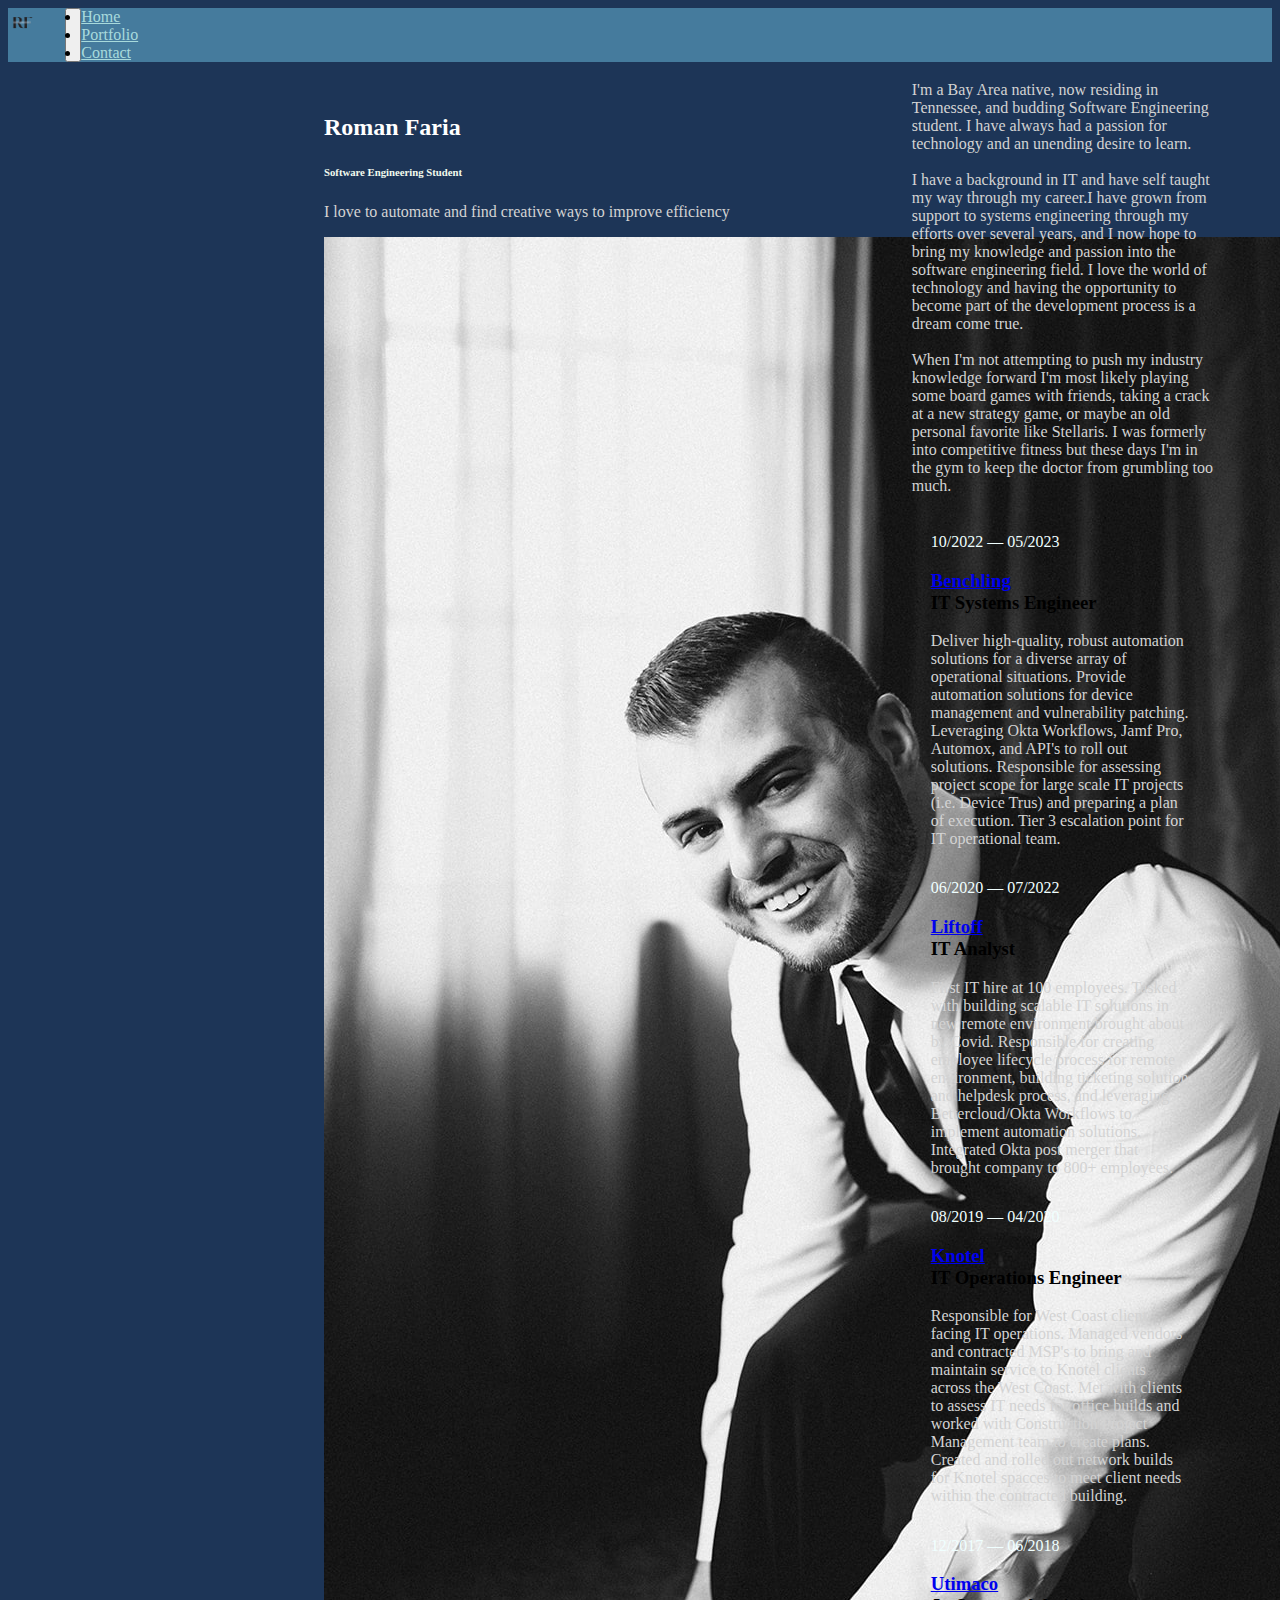
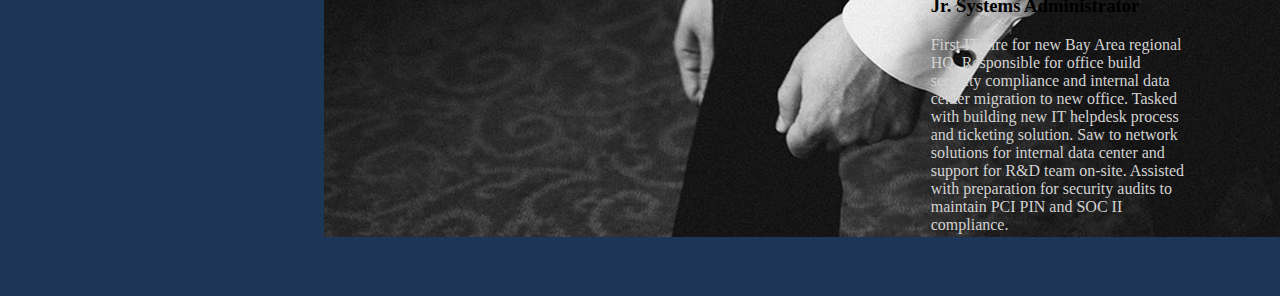
==== home-cv-page.html @ 24053e3f "first commit" ====
<!DOCTYPE html>
<html lang="en">
<head>
  <meta charset="UTF-8">
  <meta name="viewport" content="width=device-width, initial-scale=1.0">
  <title>Bootstrap Site</title>
  <link rel="stylesheet" href="https://stackpath.bootstrapcdn.com/bootstrap/5.0.0-alpha1/css/bootstrap.min.css" integrity="sha384-r4NyP46KrjDleawBgD5tp8Y7UzmLA05oM1iAEQ17CSuDqnUK2+k9luXQOfXJCJ4I" crossorigin="anonymous">
  <script src="https://cdn.jsdelivr.net/npm/popper.js@1.16.0/dist/umd/popper.min.js" integrity="sha384-Q6E9RHvbIyZFJoft+2mJbHaEWldlvI9IOYy5n3zV9zzTtmI3UksdQRVvoxMfooAo" crossorigin="anonymous"></script>
  <script src="https://stackpath.bootstrapcdn.com/bootstrap/5.0.0-alpha1/js/bootstrap.min.js" integrity="sha384-oesi62hOLfzrys4LxRF63OJCXdXDipiYWBnvTl9Y9/TRlw5xlKIEHpNyvvDShgf/" crossorigin="anonymous"></script>
  <link rel="stylesheet" href="index.css">
</head>
    <nav id="navbar-container" class="navbar navbar-expand-sm">
        <div class="container-fluid">
            <a class="navbar-brand" href="index.html"><img src="logo-images/RF (1).png" width="50%"></a>
            <button class="navbar-toggler" type="button" data-toggle="collapse" data-target="#navbarID"
                aria-controls="navbarID" aria-expanded="false" aria-label="Toggle navigation">
                <span class="navbar-toggler-icon"></span>
            </button>
            <div class="collapse navbar-collapse" id="navbarID">
                <div class="navbar-nav">
                    <li class="nav-item">
                        <a class="nav-link" aria-current="page" href="home-page.html">Home</a>
                    </li>
                    
                    <li class="nav-item">
                        <a class="nav-link" aria-current="page" href="portfolio.html">Portfolio</a>
                    </li>
                    <li class="nav-item">
                        <a class="nav-link" aria-current="page" href="contact.html">Contact</a>
                    </li>
                    
                </div>
            </div>
        </div>
    </nav>
<body id="body">
    <section class="content-container">
        <div id="sidebar">
            <h2>Roman Faria</h2>
            <h6 class="mt-3 text-lg font-medium tracking-tight text-slate-200 sm:text-xl">Software Engineering Student</h6>
            <p>I love to automate and find creative ways to improve efficiency</p>
            <img src="images/36.jpg" class="img-fluid" alt="profile photo">
            
        </div>
        <div id="cv-content">
            <p class="intro-text">
                I'm a Bay Area native, now residing in Tennessee, and budding Software Engineering student. I have always had a passion for technology and an unending desire to learn.
                <br><br>
                I have a background in IT and have self taught my way through my career.I have grown from support to systems engineering through my efforts over several years, and I now hope to bring my knowledge and passion into the software engineering field. I love the world of technology and having the opportunity to become part of the development process is a dream come true.
                <br><br>
                When I'm not attempting to push my industry knowledge forward I'm most likely playing some board games with friends, taking a crack at a new strategy game, or maybe an old personal favorite like Stellaris. I was formerly into competitive fitness but these days I'm in the gym to keep the doctor from grumbling too much.
            </p>
            <section class="experience">
               <div class="text-sm-center lh-base font-normal text-none text-decoration-none text-reset">
                    <div>
                    
                        <div class="group relative grid pb-1 transition-all sm:grid-cols-8 sm:gap-8 md:gap-4 lg:hover:!opacity-100 lg:group-hover/list:opacity-50">
                            <div class="absolute -inset-x-4 -inset-y-4 z-0 hidden rounded-md transition motion-reduce:transition-none lg:-inset-x-6 lg:block lg:group-hover:bg-slate-800/50 lg:group-hover:shadow-[inset_0_1px_0_0_rgba(148,163,184,0.1)] lg:group-hover:drop-shadow-lg">

                        </div>
                            <header  class="date">10/2022 — 05/2023</header>
                            <div class="z-10 sm:col-span-6">
                                <h3 class="font-medium leading-snug text-slate-200">
                                <div>
                                    <a class="inline-flex items-baseline font-medium leading-tight text-slate-200   hover:text-teal-300 focus-visible:text-teal-300 undefined group/link text-base" href="https://benchling.com" target="_blank" rel="noreferrer" aria-label="Benchling">
                                        <span class="absolute -inset-x-4 -inset-y-2.5 hidden rounded md:-inset-x-6 md:-inset-y-4 lg:block"></span>
                                        <span><!-- --> 
                                            <span class="inline-block">Benchling</span>
                                        </span>
                                    </a>
                                </div>
                            <div>
                                <div id="IT-Systems-Engineer" class="text-slate-500">IT Systems Engineer</div>
                            </div>
                            
                        </h3>
                        <p class="mt-2 text-sm leading-normal">Deliver high-quality, robust automation solutions for a diverse array of operational situations. Provide automation solutions for device management and vulnerability patching. Leveraging Okta Workflows, Jamf Pro, Automox, and API's to roll out solutions. Responsible for assessing project scope for large scale IT projects (i.e. Device Trus) and preparing a plan of execution. Tier 3 escalation point for IT operational team.</p>
                        
                        
                    </div>
               </div>
               <div id="liftoff-container" class="text-sm-center lh-base font-normal text-none text-decoration-none text-reset">
                <div>
                
                    <div class="group relative grid pb-1 transition-all sm:grid-cols-8 sm:gap-8 md:gap-4 lg:hover:!opacity-100 lg:group-hover/list:opacity-50">
                        <div class="absolute -inset-x-4 -inset-y-4 z-0 hidden rounded-md transition motion-reduce:transition-none lg:-inset-x-6 lg:block lg:group-hover:bg-slate-800/50 lg:group-hover:shadow-[inset_0_1px_0_0_rgba(148,163,184,0.1)] lg:group-hover:drop-shadow-lg">

                    </div>
                        <header class="date">06/2020 — 07/2022</header>
                        <div class="z-10 sm:col-span-6">
                            <h3 class="font-medium leading-snug text-slate-200">
                            <div>
                                <a class="inline-flex items-baseline font-medium leading-tight text-slate-200   hover:text-teal-300 focus-visible:text-teal-300 undefined group/link text-base" href="https://liftoff.io" target="_blank" rel="noreferrer" aria-label="Liftoff">
                                    <span class="absolute -inset-x-4 -inset-y-2.5 hidden rounded md:-inset-x-6 md:-inset-y-4 lg:block"></span>
                                    <span><!-- --> 
                                        <span class="inline-block">Liftoff</span>
                                    </span>
                                </a>
                            </div>
                        <div>
                            <div class="text-slate-500">IT Analyst</div>
                        </div>
                        
                    </h3>
                    <p class="mt-2 text-sm leading-normal">First IT hire at 100 employees. Tasked with building scalable IT solutions in new remote environment brought about by Covid. Responsible for creating employee lifecycle process for remote environment, building ticketing solution and helpdesk process, and leveraging Bettercloud/Okta Workflows to implement automation solutions. Integrated Okta post merger that brought company to 800+ employees.</p>
                    
                    
                </div>
           </div>
           <div id="knotel-container" class="text-sm-center lh-base font-normal text-none text-decoration-none text-reset">
            <div>
            
                <div class="group relative grid pb-1 transition-all sm:grid-cols-8 sm:gap-8 md:gap-4 lg:hover:!opacity-100 lg:group-hover/list:opacity-50">
                    <div class="absolute -inset-x-4 -inset-y-4 z-0 hidden rounded-md transition motion-reduce:transition-none lg:-inset-x-6 lg:block lg:group-hover:bg-slate-800/50 lg:group-hover:shadow-[inset_0_1px_0_0_rgba(148,163,184,0.1)] lg:group-hover:drop-shadow-lg">

                </div>
                    <header class="date">08/2019 — 04/2020</header>
                    <div class="z-10 sm:col-span-6">
                        <h3 class="font-medium leading-snug text-slate-200">
                        <div>
                            <a class="inline-flex items-baseline font-medium leading-tight text-slate-200   hover:text-teal-300 focus-visible:text-teal-300 undefined group/link text-base" href="https://knotel.com" target="_blank" rel="noreferrer" aria-label="Knotel">
                                <span class="absolute -inset-x-4 -inset-y-2.5 hidden rounded md:-inset-x-6 md:-inset-y-4 lg:block"></span>
                                <span><!-- --> 
                                    <span class="inline-block">Knotel</span>
                                </span>
                            </a>
                        </div>
                    <div>
                        <div class="text-slate-500">IT Operations Engineer</div>
                    </div>
                    
                </h3>
                <p class="mt-2 text-sm leading-normal">Responsible for West Coast client facing IT operations. Managed vendors and contracted MSP's to bring and maintain service to Knotel clients across the West Coast. Met with clients to assess IT needs for office builds and worked with Construction Project Management team to create plans. Created and rolled out network builds for Knotel spacces to meet client needs within the contracted building.</p>
                
                
            </div>
       </div>
       <div id="utimaco-container" class="text-sm-center lh-base font-normal text-none text-decoration-none text-reset">
        <div>
        
            <div class="group relative grid pb-1 transition-all sm:grid-cols-8 sm:gap-8 md:gap-4 lg:hover:!opacity-100 lg:group-hover/list:opacity-50">
                <div class="absolute -inset-x-4 -inset-y-4 z-0 hidden rounded-md transition motion-reduce:transition-none lg:-inset-x-6 lg:block lg:group-hover:bg-slate-800/50 lg:group-hover:shadow-[inset_0_1px_0_0_rgba(148,163,184,0.1)] lg:group-hover:drop-shadow-lg">

            </div>
                <header class="date">12/2017 — 06/2018</header>
                <div class="z-10 sm:col-span-6">
                    <h3 class="font-medium leading-snug text-slate-200">
                    <div>
                        <a class="inline-flex items-baseline font-medium leading-tight text-slate-200   hover:text-teal-300 focus-visible:text-teal-300 undefined group/link text-base" href="https://utimaco.com" target="_blank" rel="noreferrer" aria-label="Utimaco">
                            <span class="absolute -inset-x-4 -inset-y-2.5 hidden rounded md:-inset-x-6 md:-inset-y-4 lg:block"></span>
                            <span><!-- --> 
                                <span class="inline-block">Utimaco</span>
                            </span>
                        </a>
                    </div>
                <div>
                    <div class="text-slate-500">Jr. Systems Administrator</div>
                </div>
                
            </h3>
            <p class="mt-2 text-sm leading-normal">First IT hire for new Bay Area regional HQ. Responsible for office build security compliance and internal data center migration to new office. Tasked with building new IT helpdesk process and ticketing solution. Saw to network solutions for internal data center and support for R&D team on-site. Assisted with preparation for security audits to maintain PCI PIN and SOC II compliance.</p>
            
            
        </div>
   </div>
        
            </section>

        </div>

    </section>
    


</body>
</html>
---- index.css ----
#navbar-container {
    background-color: #457B9D;
    display: flex;
    position: sticky;
    top: 0;
    left: 0;
    z-index: 1;
}


.container-fluid{
    display: flex;
}


.navbar-brand {
    width: 10%;
    justify-content: center;
}

.navbar-nav {
    justify-content: space-evenly;
    flex-grow: 4;
    
}

.nav-link {
    color: #A8DADC;
    
}

.nav-link:hover {
    color: black;
}

body {
    background-color: #1D3557;
    
}

#home-text {
    display: flex;
    flex-flow: column wrap;
    margin: 5rem;
}

#welcome {
    align-self: center;
    padding: 2rem;
}

.intro-text {
    align-content: center;
    margin: 5%;
    /* padding-left: 20%; */

}

#intro-image {
    padding: 2%;
    height: 60%;
    width: 60%;
}

.content-container {
    display: flex;
    height: 100%;
    flex-grow: 5;
    height: auto;
    background-color: #1D3557;
}

#sidebar {
    flex-direction: column;
     justify-content: end;
     width: 45%;
     padding-left: 25%;
    
     
     
}

#cv-content {
    width: 55%;
    flex-direction: column;
    
}

.content-container h2 {
    color: white;
    padding-top: 2rem;
}

.content-container h6 {
    color: #F1FAEE;
}

.content-container p {
    color: lightgray;
}

#cv-content p {
    margin-right: 15%;
}

.experience {
    display: flex;
    
}

.experience {
    margin: 10%;
}

.date {
    color: azure;
}

#liftoff-container {
    padding-top: 5%;
}

#knotel-container {
    padding-top: 5%;
}

#utimaco-container {
    padding-top: 5%;
}
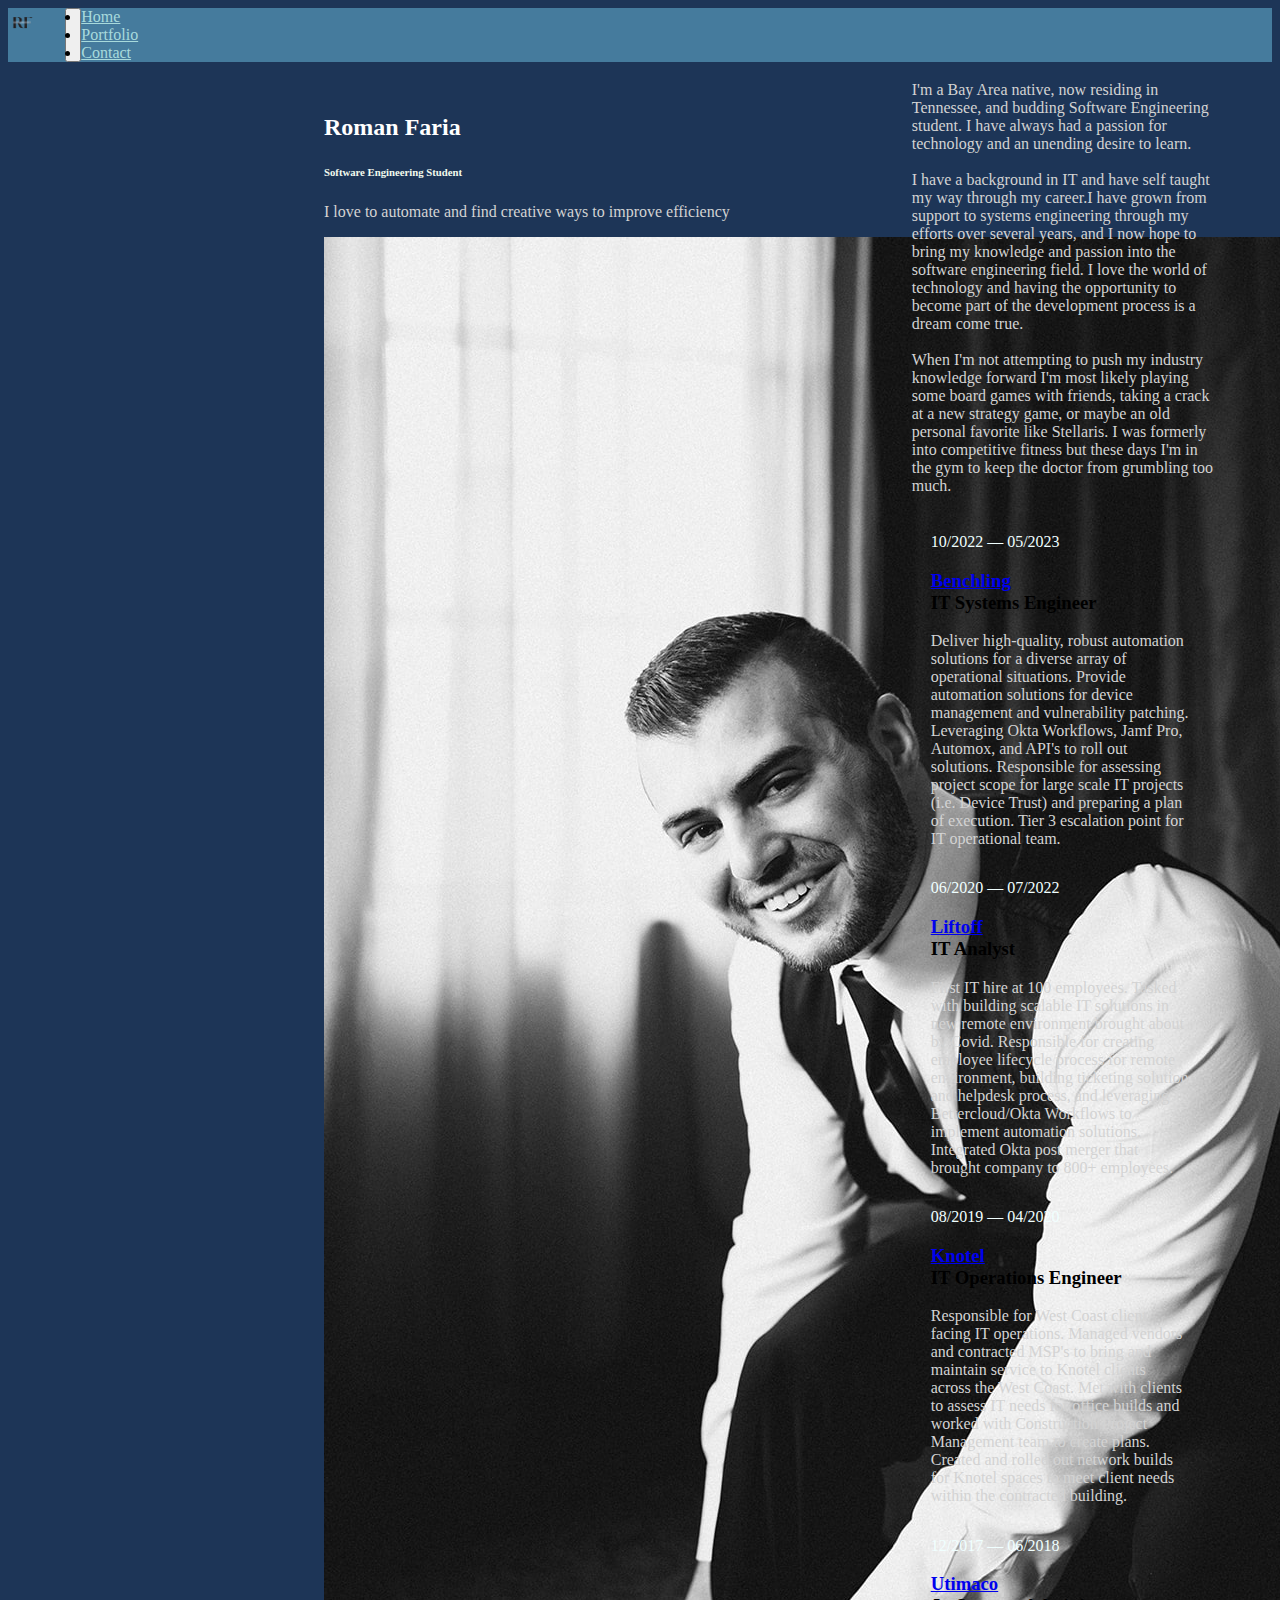
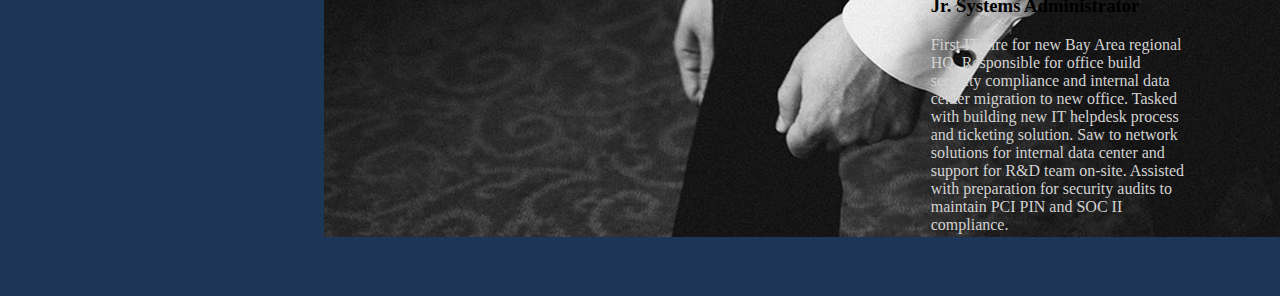
==== commit 4218f3cc: "fixes to home page" ====
--- a/home-cv-page.html
+++ b/home-cv-page.html
@@ -19,7 +19,7 @@
             <div class="collapse navbar-collapse" id="navbarID">
                 <div class="navbar-nav">
                     <li class="nav-item">
-                        <a class="nav-link" aria-current="page" href="home-page.html">Home</a>
+                        <a class="nav-link" aria-current="page" href="home-cv-page.html">Home</a>
                     </li>
                     
                     <li class="nav-item">
@@ -74,7 +74,7 @@
                             </div>
                             
                         </h3>
-                        <p class="mt-2 text-sm leading-normal">Deliver high-quality, robust automation solutions for a diverse array of operational situations. Provide automation solutions for device management and vulnerability patching. Leveraging Okta Workflows, Jamf Pro, Automox, and API's to roll out solutions. Responsible for assessing project scope for large scale IT projects (i.e. Device Trus) and preparing a plan of execution. Tier 3 escalation point for IT operational team.</p>
+                        <p class="mt-2 text-sm leading-normal">Deliver high-quality, robust automation solutions for a diverse array of operational situations. Provide automation solutions for device management and vulnerability patching. Leveraging Okta Workflows, Jamf Pro, Automox, and API's to roll out solutions. Responsible for assessing project scope for large scale IT projects (i.e. Device Trust) and preparing a plan of execution. Tier 3 escalation point for IT operational team.</p>
                         
                         
                     </div>
@@ -130,7 +130,7 @@
                     </div>
                     
                 </h3>
-                <p class="mt-2 text-sm leading-normal">Responsible for West Coast client facing IT operations. Managed vendors and contracted MSP's to bring and maintain service to Knotel clients across the West Coast. Met with clients to assess IT needs for office builds and worked with Construction Project Management team to create plans. Created and rolled out network builds for Knotel spacces to meet client needs within the contracted building.</p>
+                <p class="mt-2 text-sm leading-normal">Responsible for West Coast client facing IT operations. Managed vendors and contracted MSP's to bring and maintain service to Knotel clients across the West Coast. Met with clients to assess IT needs for office builds and worked with Construction Project Management team to create plans. Created and rolled out network builds for Knotel spaces to meet client needs within the contracted building.</p>
                 
                 
             </div>
